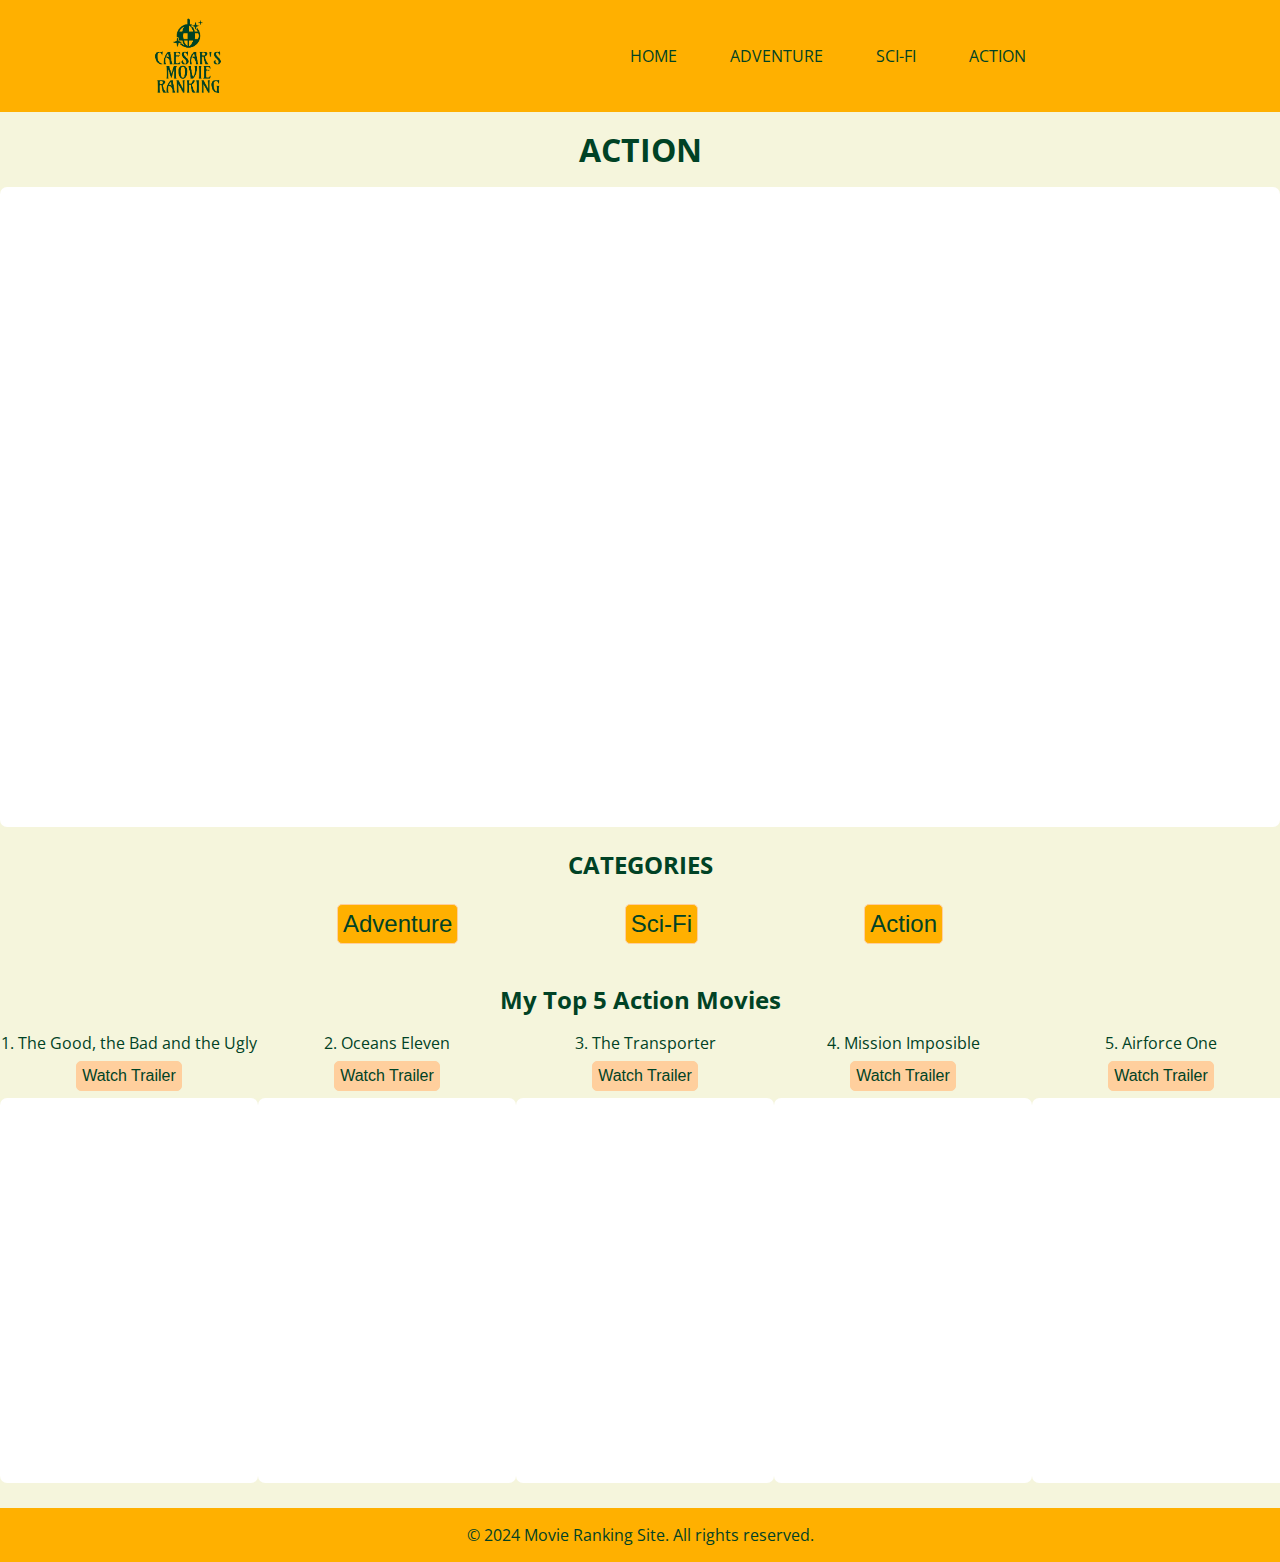
==== action.html @ e0d82b2c "Adding scifi category" ====
<!DOCTYPE html>
<html lang="en">
<head>
    <meta charset="UTF-8">
    <meta name="viewport" content="width=device-width, initial-scale=1.0">
    <link rel="stylesheet" type="text/css" href="style.css">
    <link rel="preconnect" href="https://fonts.googleapis.com">
    <link rel="preconnect" href="https://fonts.gstatic.com" crossorigin>
    <link href="https://fonts.googleapis.com/css2?family=Open+Sans:ital,wght@0,300..800;1,300..800&display=swap" rel="stylesheet">
    <link rel="shortcut icon" href="/favicon.ico" type="image/x-icon">
    <link rel="icon" href="/favicon.ico" type="image/x-icon">
    
    <title>Movie Ranking site</title>
</head>
<body>

    <header>
        <img src="/images/logo.png" alt="Caesar's moving ranking site" id="logo">
        <nav>
            
                <ul>
                    <li><a href="index.html">Home</a></li>
                    <li><a href="adventure.html">Adventure</a></li>
                    <li><a href="scifi.html">Sci-Fi</a></li>
                    <li><a href="action.html">Action</a></li>
                </ul>
            
            
        </nav>
    </header>
    <main>
        <section id="home">
            <div class="home-section">
            
                <h1 id="movieranking2">ACTION</h1>
            
                <p><img src="images/blank image.jpg" alt="movie scene" id="homeImage"></p>
                <h2 id="categories">CATEGORIES</h2>
                <ul class="myul">
                    <li><a href="adventure.html"><button class="catButton">Adventure</button></a></li>
                    <li><a href="scifi.html"><button class="catButton">Sci-Fi</button></a></li>
                    <li><a href="action.html"><button class="catButton">Action</button></a></li>
                </ul>
            </div>
        </section>
        <section id="allTime">
            <div>
                <h2>My Top 5 Action Movies</h2>
                <div id="favList">
                    <div>
                        <p>1. The Good, the Bad and the Ugly<br>
                        <a href="#logo" target="_blank"><button>Watch Trailer</button></a><br>
                        <img src="/images/blank.jpg" alt="The Good, the Bad and the Ugly" class="catImg">
                        </p>
                    </div>
                    <div>
                        <p>2. Oceans Eleven<br>
                            <a href="#logo" target="_blank"><button>Watch Trailer</button></a><br>
                            <img src="/images/blank.jpg" alt="Oceans Eleven" class="catImg">
                        </p>
                    </div>
                    <div>
                        <p>3. The Transporter<br>
                            <a href="#logo" target="_blank"><button>Watch Trailer</button></a><br>
                            <img src="/images/blank.jpg" alt="The Transporter" class="catImg">
                        </p>
                    </div>
                    <div>
                        <p>4. Mission Imposible<br>
                            <a href="#logo" target="_blank"><button>Watch Trailer</button></a><br>
                            <img src="/images/blank.jpg" alt="Mission Imposible" class="catImg">
                        </p>
                    </div>
                    <div>
                        <p>5. Airforce One<br>
                            <a href="#logo" target="_blank"><button>Watch Trailer</button></a><br>
                            <img src="/images/blank.jpg" alt="Airforce one" class="catImg">
                        </p>
                    </div>
                    
                </div>
                
            </div>
            
        </section>
        

        
    </main>
    <footer>
        <p>&copy; 2024 Movie Ranking Site. All rights reserved.</p>
    </footer>

</body>
</html>
---- style.css ----
* {
    margin:0px;
    padding:0px;
}

body {
    background-color: #F5F5DC;
    font-family: "Open Sans", sans-serif;
    color: #004225;
    
}

header {
    display: flex;
    background-color: #FFB000;
    height: 7rem;
    justify-content: space-around;
    align-items: center;
}

main {
    color:#004225;
    text-align: center;
}

nav ul {
    display:flex;
    justify-content:space-around;
    width: 70%;
    list-style: none;
}

#categories {
    margin-top: 1rem;
}

#movieranking {
    margin-top: 1rem;
}

#movieranking2 {
    margin-top: 1rem;
    margin-bottom: 1rem;
}

nav {
    display: flex;
    flex-direction: row;
    justify-content: space-around;
    text-transform: uppercase;
    width: 50%;
    align-items: center;
}

nav a {
    text-decoration: none;
    padding:5px;
    color:#004225;
}

table {
    margin-left: auto;
    margin-right: auto;
}

#logo {
    width: 7rem;
}

div.home-section {
    text-align: center;
}

ul.myul {
    display:flex;
    justify-content:space-between;
    width: 50%;
    list-style: none;
    padding-left: 25%;
    padding-top: 1rem;
}

#introParagraph {
    padding: 20px;

}

button {
    padding:5px;
    background-color: #FFCF9D;
    border: 1px solid #FFCF9D;
    font-size: 1rem;
    color: #004225;
    border-radius: 5px;
    margin: 7px;
}

.catButton {
    font-size: 1.5rem;
    background-color: #FFB000;
}

img {
    border-radius: 7px;
}

#homeImage {
    width: 100%;
}

.catImg {

    height: 385px;
}

footer {
    text-align: center;
    padding: 1rem;
    background-color: #FFB000;
    margin-top: 20px;
}

#allTime {
    margin-top: 2rem;
}

#favList {
    display: flex;
    justify-content: space-between;
    margin-top: 1rem;
    
}

a {
    padding: 10px;
}
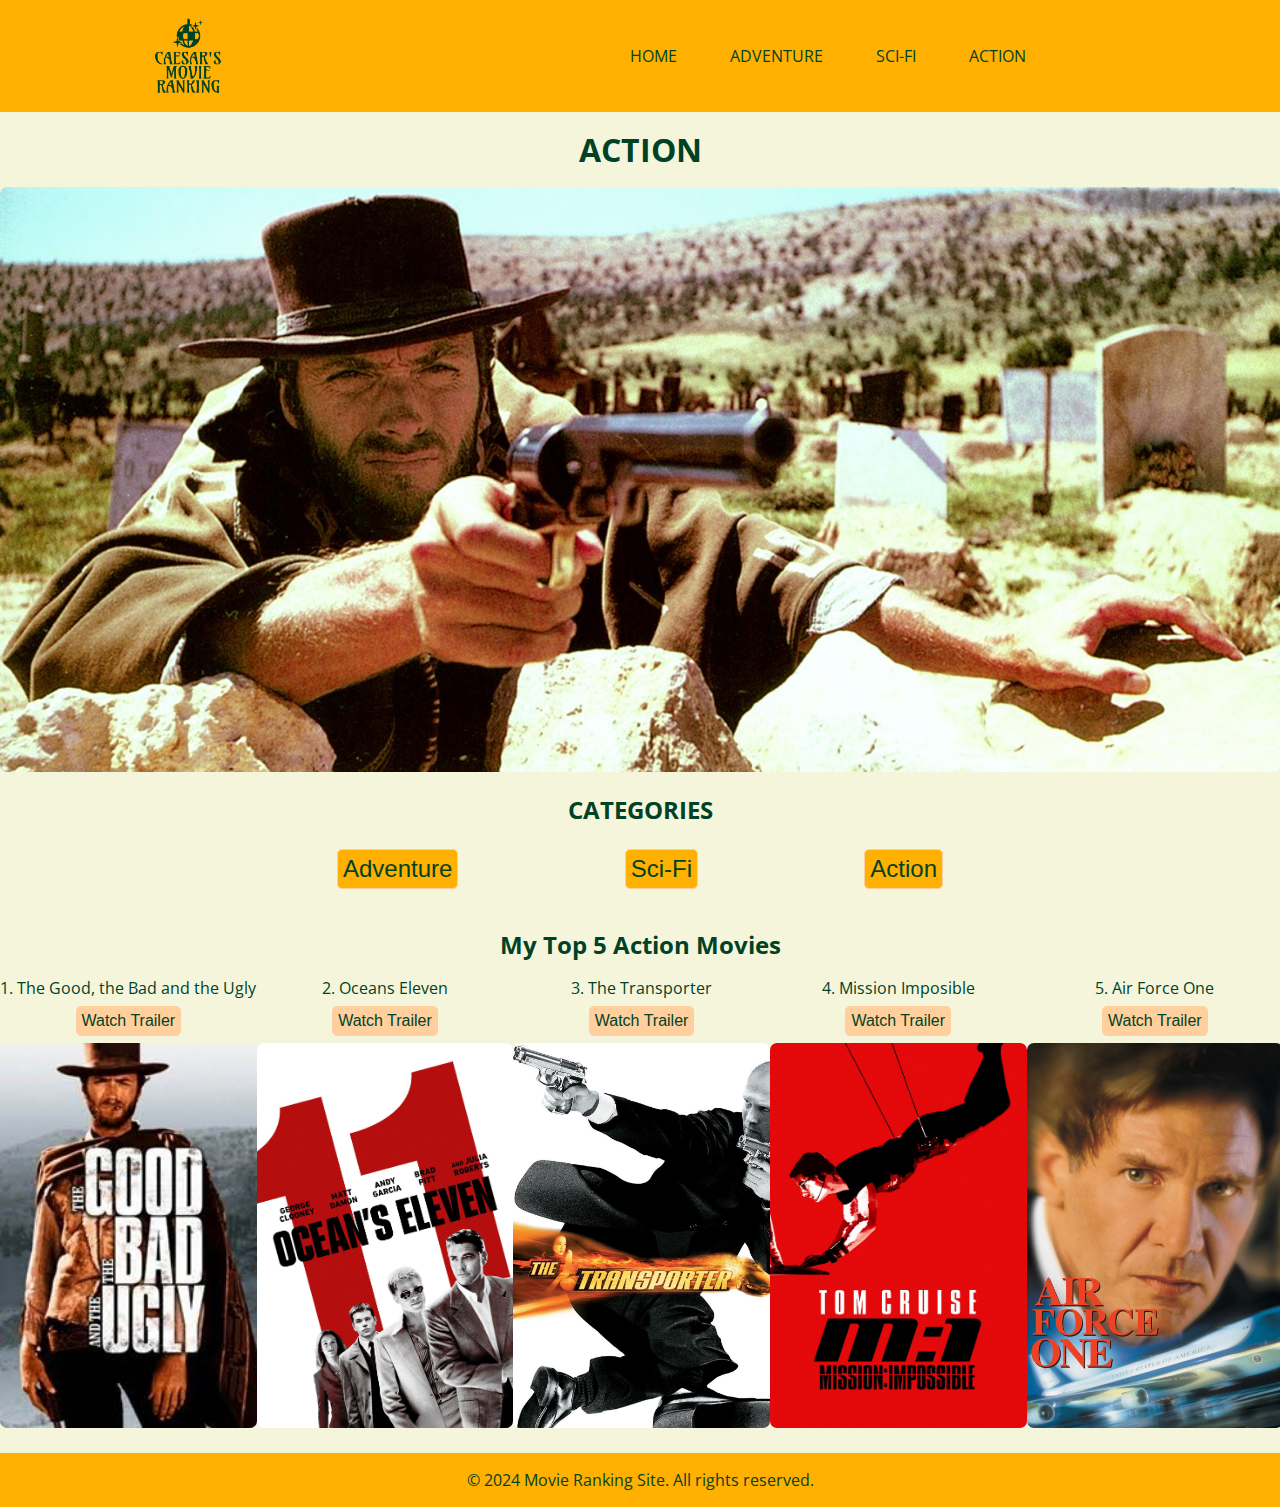
==== commit 2d3bad7c: "Adding action category" ====
--- a/action.html
+++ b/action.html
@@ -34,7 +34,7 @@
             
                 <h1 id="movieranking2">ACTION</h1>
             
-                <p><img src="images/blank image.jpg" alt="movie scene" id="homeImage"></p>
+                <p><img src="images/action image.jpg" alt="movie scene" id="homeImage"></p>
                 <h2 id="categories">CATEGORIES</h2>
                 <ul class="myul">
                     <li><a href="adventure.html"><button class="catButton">Adventure</button></a></li>
@@ -49,32 +49,32 @@
                 <div id="favList">
                     <div>
                         <p>1. The Good, the Bad and the Ugly<br>
-                        <a href="#logo" target="_blank"><button>Watch Trailer</button></a><br>
-                        <img src="/images/blank.jpg" alt="The Good, the Bad and the Ugly" class="catImg">
+                        <a href="https://youtu.be/IFNUGzCOQoI" target="_blank"><button>Watch Trailer</button></a><br>
+                        <img src="/images/goodbadugly.jpeg" alt="The Good, the Bad and the Ugly" class="catImg">
                         </p>
                     </div>
                     <div>
                         <p>2. Oceans Eleven<br>
-                            <a href="#logo" target="_blank"><button>Watch Trailer</button></a><br>
-                            <img src="/images/blank.jpg" alt="Oceans Eleven" class="catImg">
+                            <a href="https://youtu.be/mG0Xr7wcO8g" target="_blank"><button>Watch Trailer</button></a><br>
+                            <img src="/images/oceans.jpeg" alt="Oceans Eleven" class="catImg">
                         </p>
                     </div>
                     <div>
                         <p>3. The Transporter<br>
-                            <a href="#logo" target="_blank"><button>Watch Trailer</button></a><br>
-                            <img src="/images/blank.jpg" alt="The Transporter" class="catImg">
+                            <a href="https://youtu.be/FP2qE_ZIBPs" target="_blank"><button>Watch Trailer</button></a><br>
+                            <img src="/images/transporter.jpeg" alt="The Transporter" class="catImg">
                         </p>
                     </div>
                     <div>
                         <p>4. Mission Imposible<br>
-                            <a href="#logo" target="_blank"><button>Watch Trailer</button></a><br>
-                            <img src="/images/blank.jpg" alt="Mission Imposible" class="catImg">
+                            <a href="https://youtu.be/MPD46nV6BJo" target="_blank"><button>Watch Trailer</button></a><br>
+                            <img src="/images/impossible.jpeg" alt="Mission Imposible" class="catImg">
                         </p>
                     </div>
                     <div>
-                        <p>5. Airforce One<br>
-                            <a href="#logo" target="_blank"><button>Watch Trailer</button></a><br>
-                            <img src="/images/blank.jpg" alt="Airforce one" class="catImg">
+                        <p>5. Air Force One<br>
+                            <a href="https://youtu.be/FItgZOuaPVY" target="_blank"><button>Watch Trailer</button></a><br>
+                            <img src="/images/airforce.jpeg" alt="Airforce one" class="catImg">
                         </p>
                     </div>
                     
